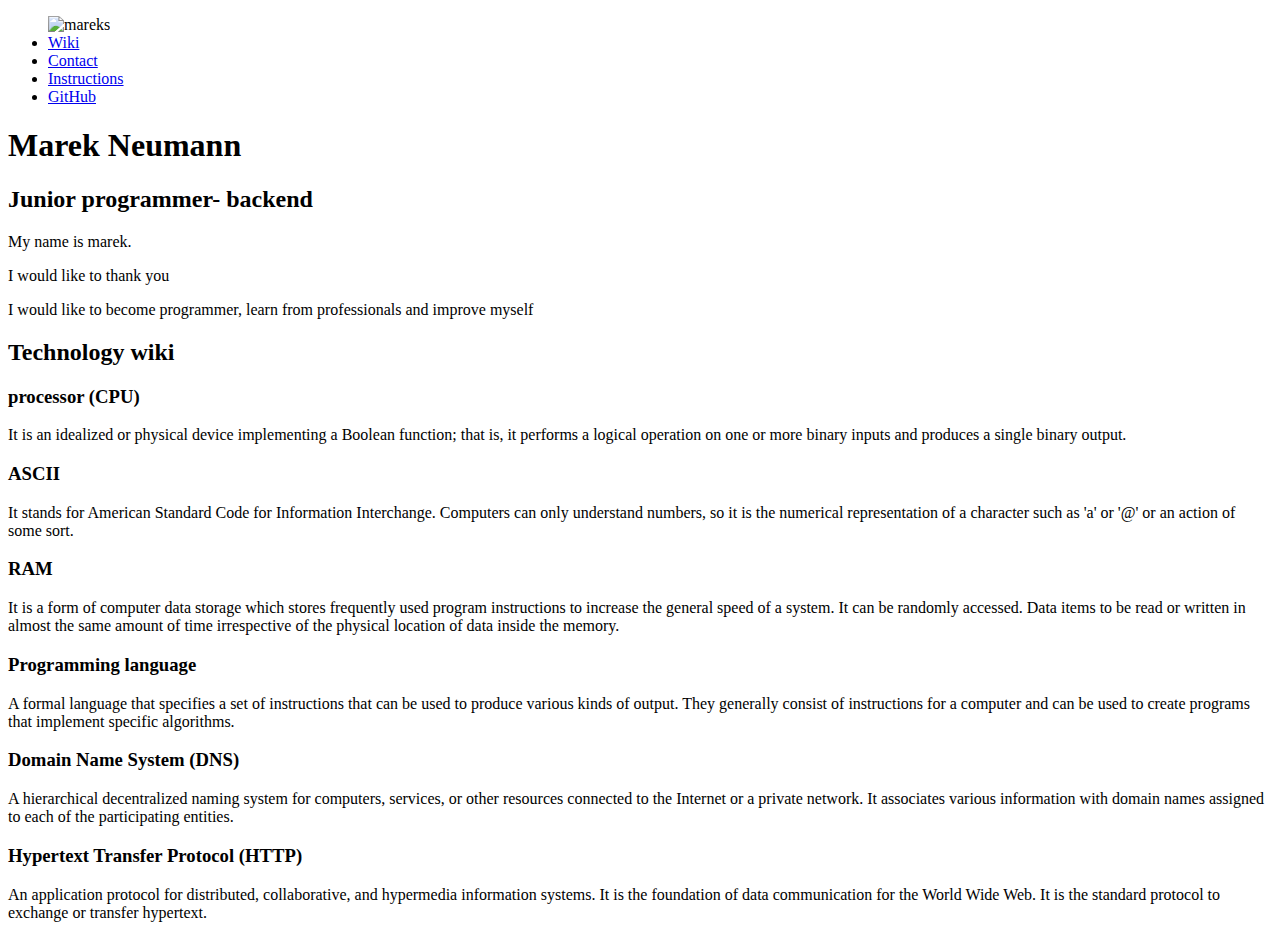
==== index.html @ 207f3dee "githubsite" ====
<!DOCTYPE html>
<html lang="en">
<head>
<title> Marek Neumann</title>
<link rel="stylesheet" href="./style.css">



    </head>
    <body>
        
        <header>
            <ul>
                <img src="logo.svg" alt="mareks">
                <li><a href="./wiki.html"> Wiki</a></li>
                <li><a href="./contanct.html"> Contact</a></li>
                 <li><a href="./Instructions.html">Instructions</a></li>
                 <li><a href="https://github.com/green-fox-academy">GitHub</a></li>
            </ul>
            </header>

    <main>
    <h1>Marek Neumann </h1>
    <h2> Junior programmer- backend</h2>
    
    <article>
    <p>My name is marek.</p>
    <p>I would like to thank you</p>
    <p> I would like to become programmer, learn from professionals and improve myself</p>
</article>
     
    </main>
   <article> <h2>Technology wiki</h2>

   </article>
    <article>
    <h3>processor (CPU)</h3>
    
    <p>It is an idealized or physical device implementing a Boolean function; that is, it performs a logical operation on one or more binary inputs and produces a single binary output.
       
        <h3>ASCII</h3>
       <p> It stands for American Standard Code for Information Interchange. Computers can only understand numbers, so it is the numerical representation of a character such as 'a' or '@' or an action of some sort.</p>
       
       <h3>RAM</h3>
    <p> It is a form of computer data storage which stores frequently used program instructions to increase the general speed of a system. It can be randomly accessed. Data items to be read or written in almost the same amount of time irrespective of the physical location of data inside the memory.</p>
    
    <h3>Programming language</h3>
<p> A formal language that specifies a set of instructions that can be used to produce various kinds of output. They generally consist of instructions for a computer and can be used to create programs that implement specific algorithms.</p>
    
<h3>Domain Name System (DNS) </h3>
<p>  A hierarchical decentralized naming system for computers, services, or other resources connected to the Internet or a private network. It associates various information with domain names assigned to each of the participating entities.</p>
    
<h3>Hypertext Transfer Protocol (HTTP)</h3>
<p>An application protocol for distributed, collaborative, and hypermedia information systems. It is the foundation of data communication for the World Wide Web. It is the standard protocol to exchange or transfer hypertext. </p>
</article>
</body>









</html>
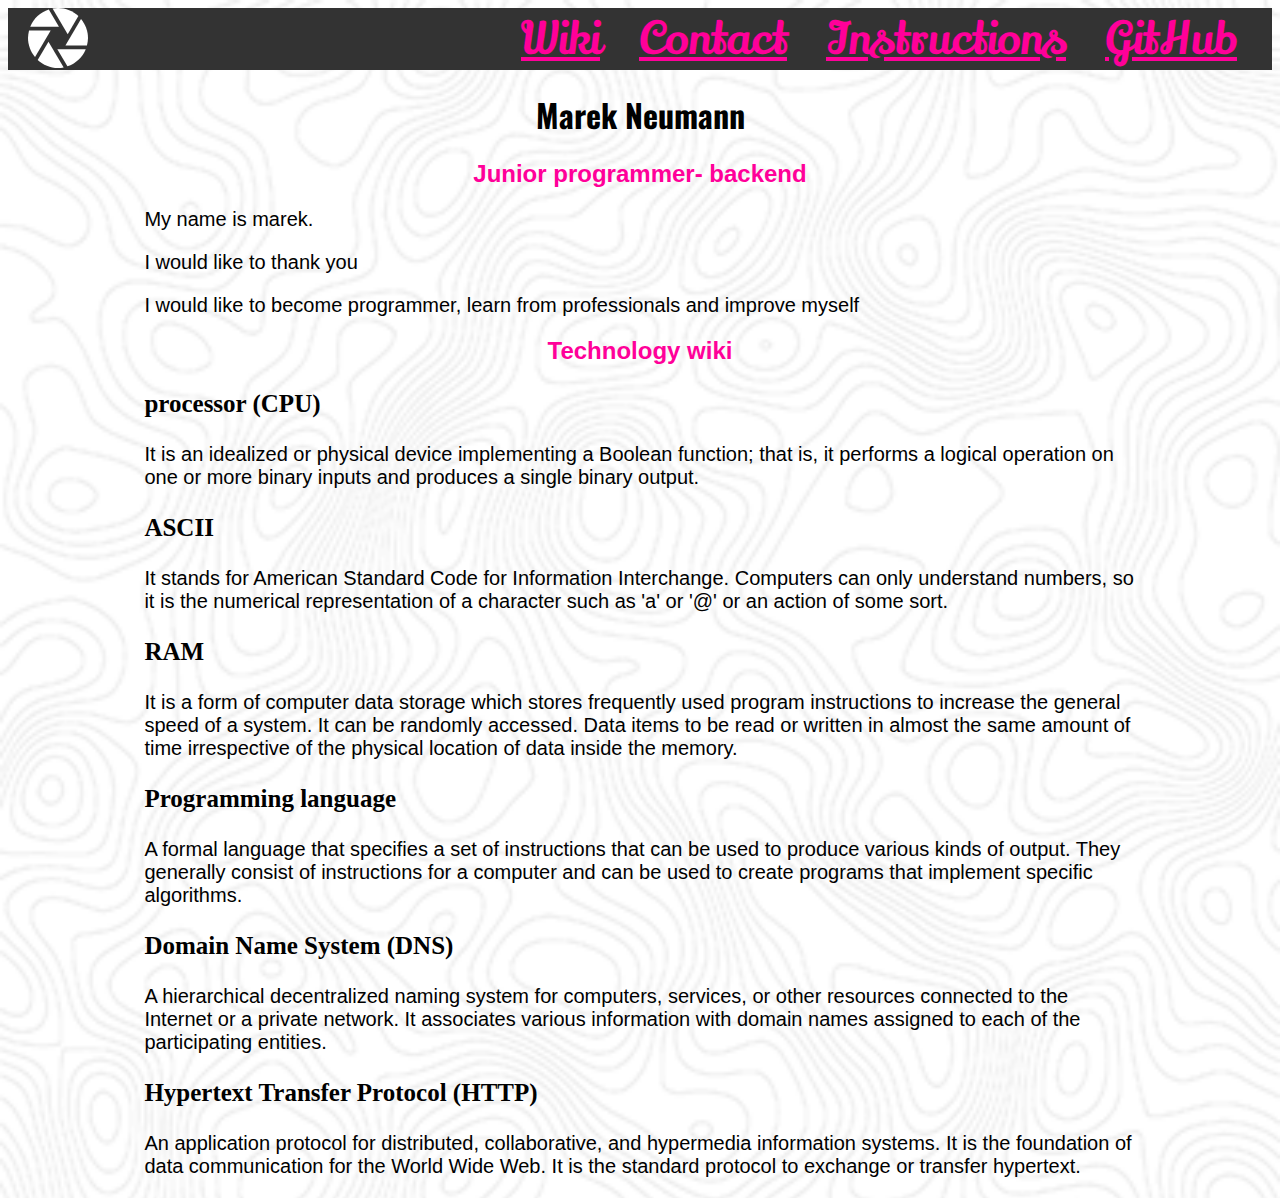
==== commit 213b89f8: "websiting" ====
--- a/index.html
+++ b/index.html
@@ -14,7 +14,7 @@
                 <img src="logo.svg" alt="mareks">
                 <li><a href="./wiki.html"> Wiki</a></li>
                 <li><a href="./contanct.html"> Contact</a></li>
-                 <li><a href="./Instructions.html">Instructions</a></li>
+                 <li><a href="./instructions.html">Instructions</a></li>
                  <li><a href="https://github.com/green-fox-academy">GitHub</a></li>
             </ul>
             </header>
--- a/style.css
+++ b/style.css
@@ -0,0 +1,88 @@
+@import url('https://fonts.googleapis.com/css2?family=Oswald&display=swap');
+@import url('https://fonts.googleapis.com/css2?family=Courier+Prime:ital@1&family=Lily+Script+One&family=Oswald&display=swap');
+body {
+
+background-image:url(topography.jpeg);
+    background-size: cover;
+}
+header{
+    background-color: #333333;
+    position: relative;
+    margin: 0%;
+    border: 0%;
+    padding: 0%;
+    
+    
+}
+html { 
+    margin: 0%;
+    border: 0%;
+    padding: 0%;
+}   
+
+
+h1 {
+    font-family: 'Oswald', sans-serif;
+    text-align: center;
+
+}
+h2 {
+    text-align: center;
+    font-family: 'Gill Sans', 'Gill Sans MT', Calibri, 'Trebuchet MS', sans-serif;
+    color: #ff0099;
+}
+
+p {
+    font-size: 20px;
+    font-family: 'Gill Sans', 'Gill Sans MT', Calibri, 'Trebuchet MS', sans-serif;
+    padding: 0%;
+
+}
+h3{
+font-size: 25px;
+
+}   
+
+a {
+    
+    font-size: 45px;
+    font-family: 'Courier Prime', monospace;
+    font-family: 'Lily Script One';
+    color:#ff0099 ;
+    
+    
+}
+article{
+    padding:0% 10% 0% 10%;
+    border-radius: 10px;
+    border-color: blue;
+    margin: 10px;
+    border-color: red;
+
+}
+img {
+    display: inline-block;
+    padding-left: 20px;
+    width: 60px;
+    float: left;
+}
+
+   
+   
+
+li {
+    display: inline-block;
+    padding-right: 35px;
+    
+}
+
+ul {
+    background-color: #333;
+    text-align: right;
+    padding: 0px;
+    margin: 0px;
+   width: 100%;
+   
+}
+
+    
